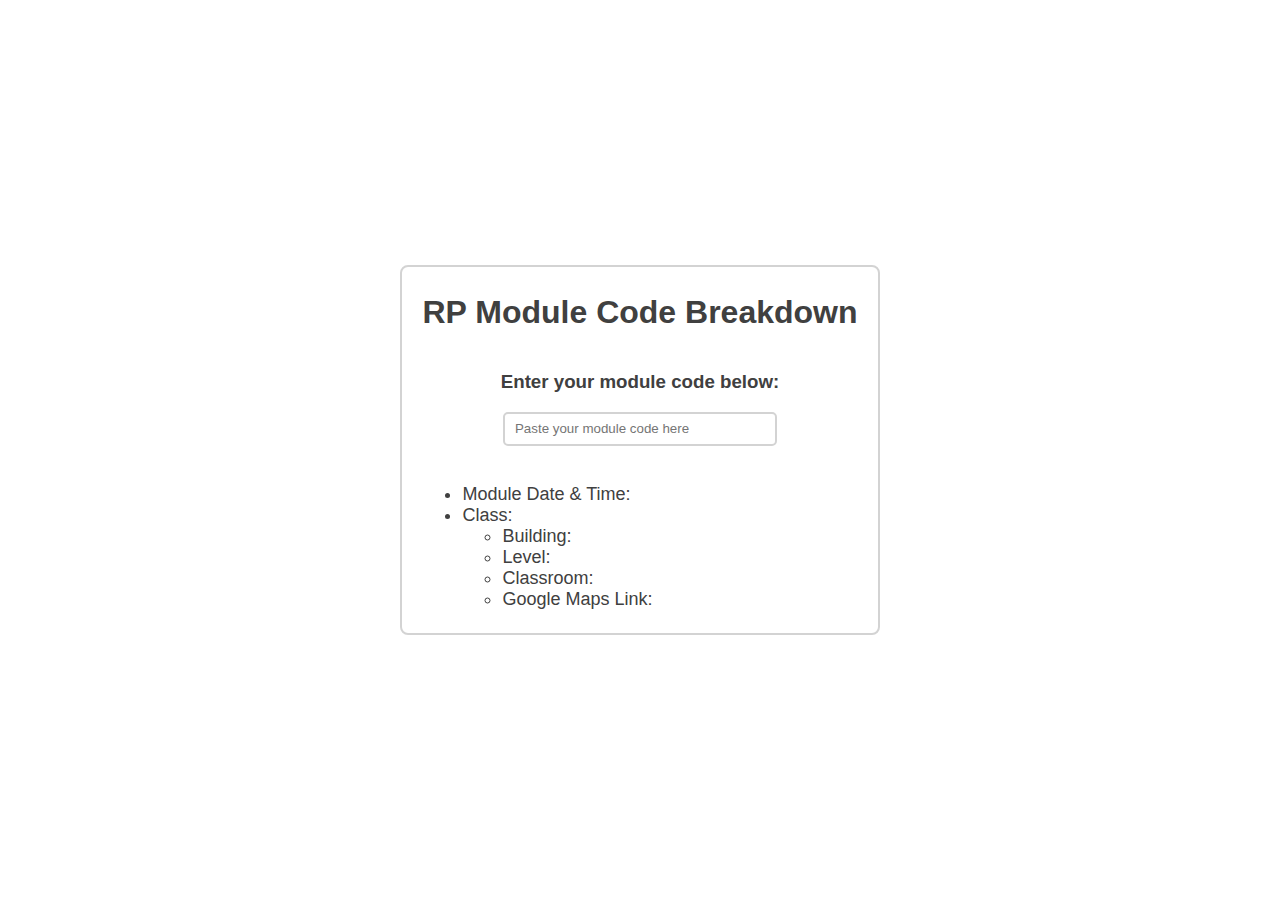
==== index.html @ 50c56a7d "Added location link" ====
<!DOCTYPE html>
<html>
    <head>
        <title>RP Module Code Breakdown</title>
        <link rel="stylesheet" type="text/css" href="./style.css">
    </head>
    <body>
        <div id="main">
            <div id="top">
                <h1>RP Module Code Breakdown</h1>
                <h3>Enter your module code below:</h3>
                <input type="text" value="" onkeyup="check()" id="input" placeholder="Paste your module code here">
            </div>
            <div id="info">
                <ul>
                    <li style="display: none;">Module Name: <a id="name" class="display"></a></li>
                    <li>Module Date & Time: <a id="datetime" class="display"></a></li>
                    <li>Class: <a id="class" class="display"></a>
                        <ul>
                            <li>Building: <a id="building" class="display"></a></li>
                            <li>Level: <a id="level" class="display"></a></li>
                            <li>Classroom: <a id="classroom" class="display"></a></li>
                            <li>Google Maps Link: <a id="gmaps" class="display" target="_blank"></a></li>
                        </ul>
                    </li>
                </ul>
            </div>
        </div>
        <script src="./index.js"></script>
    </body>
</html>
---- style.css ----
*{
    font-family: Arial, Helvetica, sans-serif;
    color: #404040;
}
html, body{
    padding: 0;
    margin: 0;
    height: 100%;
    width: 100%;
    display: flex;
    flex-direction: column;
    justify-content: center;
    align-items: center;
}

#top {
    display: flex;
    flex-direction: column;
    align-items: center;
    margin-bottom: 20px;
}

#info {
    display: flex;
    justify-content: left;
    font-size: large;
}

.display{
    font-weight: bold;
}

#input{
    border-radius: 5px;
    height: 30px;
    width: 250px;
    border: 2px solid lightgray;
    display: flex;
    align-items: center;
    outline: none;
    padding: 0 10px;
}

#input:focus{
    border: 2px solid rgb(0, 102, 255);
}

#main {
    border: 2px solid lightgray;
    padding: 5px 20px;
    border-radius: 8px;
}
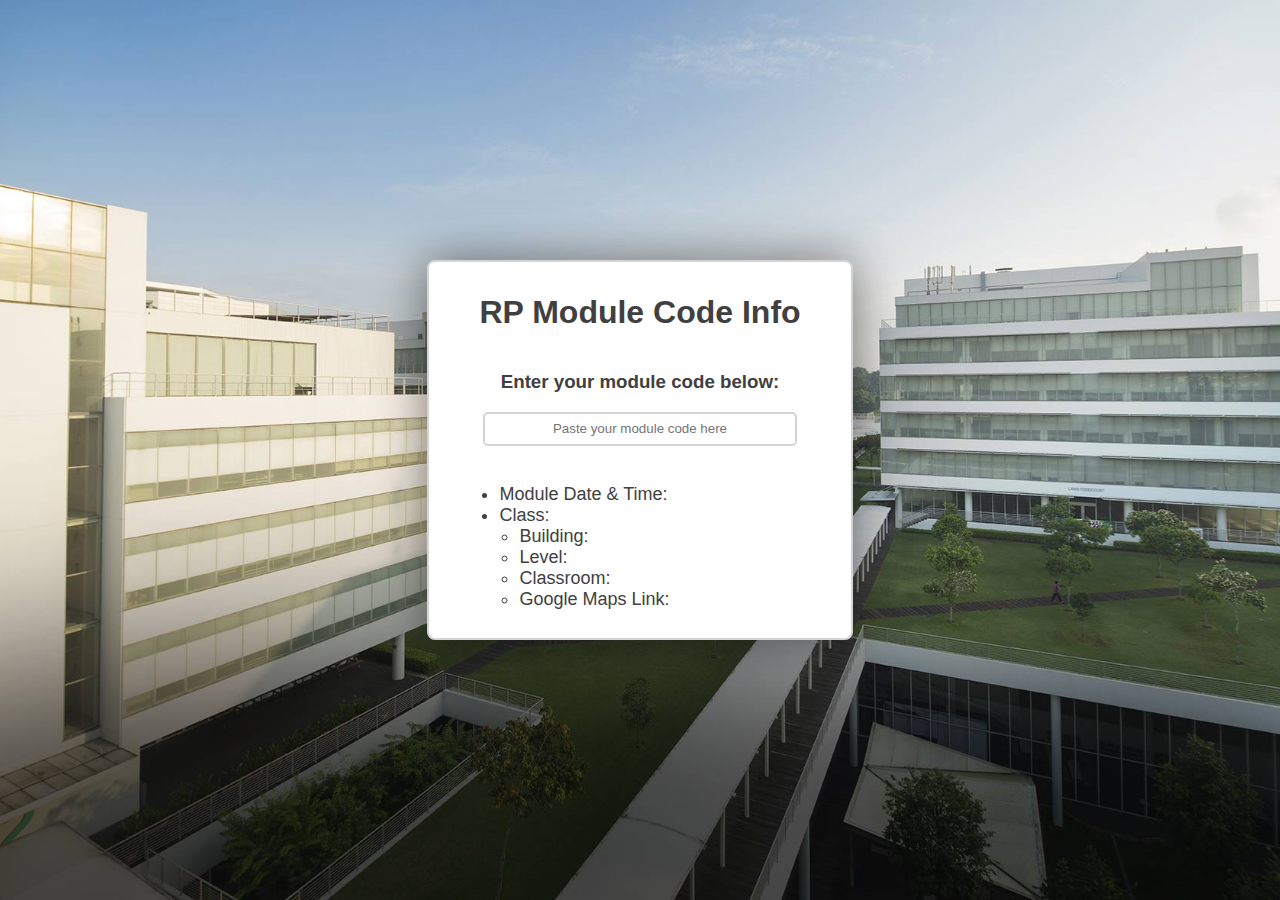
==== commit 600eced5: "Made page mobile friendly" ====
--- a/index.html
+++ b/index.html
@@ -1,13 +1,18 @@
 <!DOCTYPE html>
-<html>
+<html lang="en">
     <head>
-        <title>RP Module Code Breakdown</title>
+        <title>RP Module Code Info</title>
         <link rel="stylesheet" type="text/css" href="./style.css">
+        <meta charset="UTF-8">
+        <meta name="description" content="Paste your module code from LEO 2.0 and get a breakdown of the module information">
+        <meta name="keywords" content="RP, RP Module Info, Module Info, Module, Republic Polytechnic">
+        <meta name="author" content="YJJcoolcool">
+        <meta name="viewport" content="width=device-width, initial-scale=1.0">
     </head>
     <body>
         <div id="main">
             <div id="top">
-                <h1>RP Module Code Breakdown</h1>
+                <h1>RP Module Code Info</h1>
                 <h3>Enter your module code below:</h3>
                 <input type="text" value="" onkeyup="check()" id="input" placeholder="Paste your module code here">
             </div>
--- a/style.css
+++ b/style.css
@@ -11,6 +11,9 @@
     flex-direction: column;
     justify-content: center;
     align-items: center;
+    background: url("bg.jpg") no-repeat;
+    background-position: center;
+    background-size: cover;
 }
 
 #top {
@@ -19,11 +22,18 @@
     align-items: center;
     margin-bottom: 20px;
 }
+#top *{
+    text-align: center;
+}
 
 #info {
     display: flex;
     justify-content: left;
     font-size: large;
+}
+#info ul{
+    padding: 0 20px;
+    width: 100%;
 }
 
 .display{
@@ -33,12 +43,13 @@
 #input{
     border-radius: 5px;
     height: 30px;
-    width: 250px;
+    width: 90%;
     border: 2px solid lightgray;
     display: flex;
     align-items: center;
     outline: none;
     padding: 0 10px;
+    transition: all 0.5s;
 }
 
 #input:focus{
@@ -49,4 +60,19 @@
     border: 2px solid lightgray;
     padding: 5px 20px;
     border-radius: 8px;
+    background: white;
+    width: auto;
+    max-width: 80% !important;
+    box-shadow: 0px 0px 50px 0px rgba(0,0,0,0.5);
+}
+
+@media only screen and (max-width: 500px) {
+    #info{
+        font-size: smaller;
+    }
+}
+@media only screen and (min-width: 500px) {
+    #main{
+        padding: 10px 50px;
+    }
 }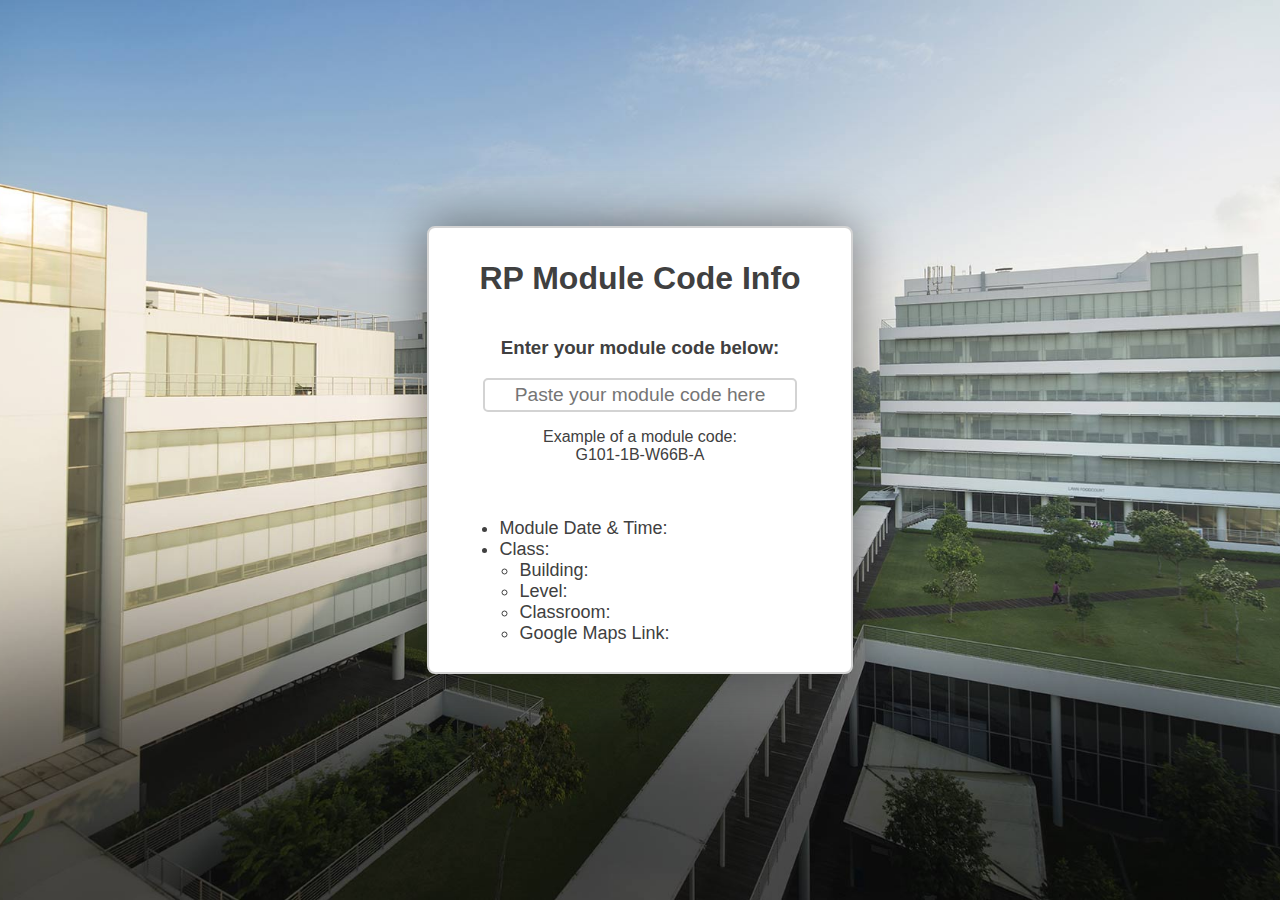
==== commit e924b47a: "Added paste event" ====
--- a/index.html
+++ b/index.html
@@ -14,7 +14,8 @@
             <div id="top">
                 <h1>RP Module Code Info</h1>
                 <h3>Enter your module code below:</h3>
-                <input type="text" value="" onkeyup="check()" id="input" placeholder="Paste your module code here">
+                <input type="text" value="" onkeyup="check()" onchange="check()" onpaste="check()" id="input" placeholder="Paste your module code here">
+                <p>Example of a module code:<br>G101-1B-W66B-A</p>
             </div>
             <div id="info">
                 <ul>
--- a/style.css
+++ b/style.css
@@ -11,7 +11,7 @@
     flex-direction: column;
     justify-content: center;
     align-items: center;
-    background: url("bg.jpg") no-repeat;
+    background: url("./assets/bg.jpg") no-repeat;
     background-position: center;
     background-size: cover;
 }
@@ -50,6 +50,7 @@
     outline: none;
     padding: 0 10px;
     transition: all 0.5s;
+    font-size: larger;
 }
 
 #input:focus{
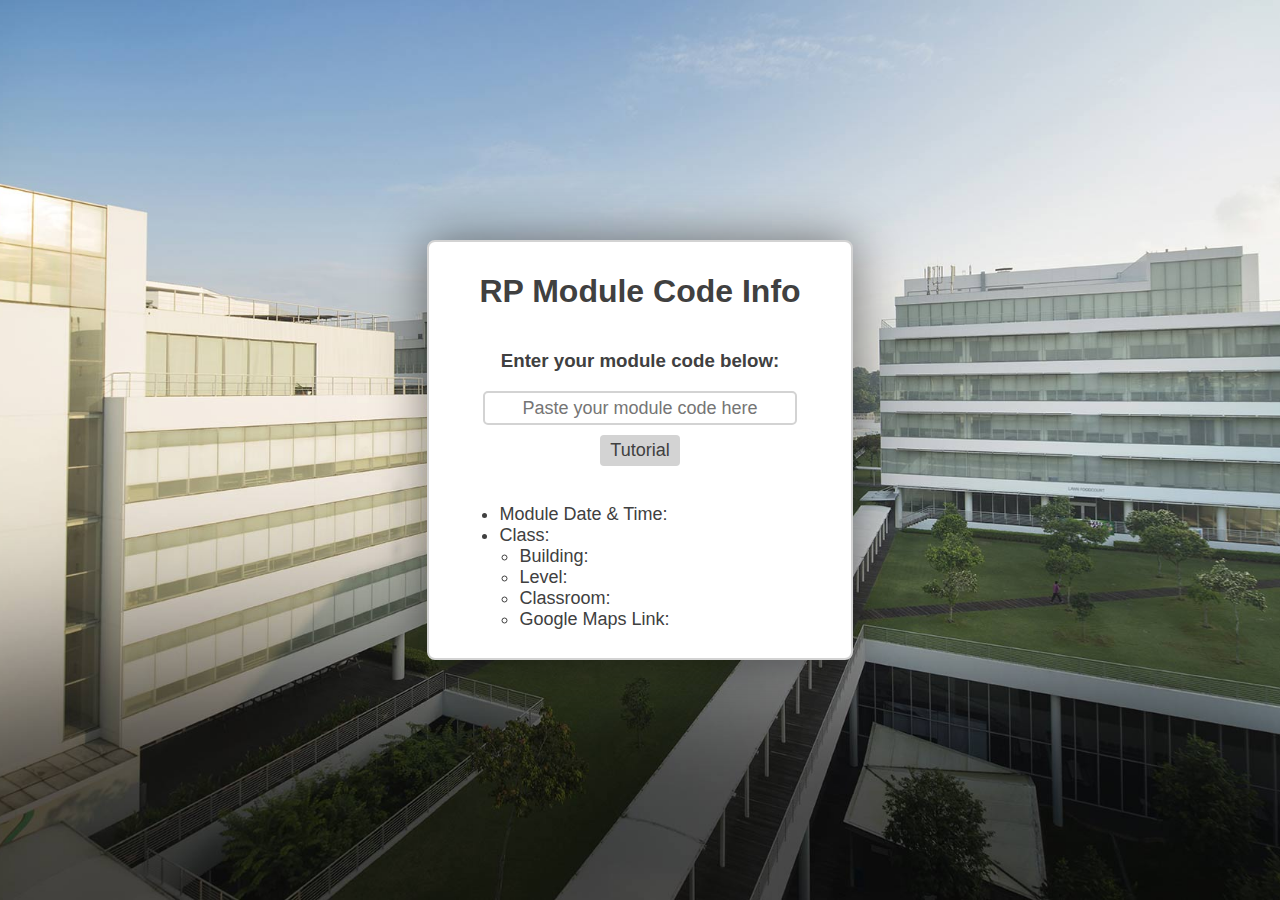
==== commit a341deab: "Added tutorial" ====
--- a/index.html
+++ b/index.html
@@ -15,7 +15,7 @@
                 <h1>RP Module Code Info</h1>
                 <h3>Enter your module code below:</h3>
                 <input type="text" value="" onkeyup="check()" onchange="check()" onpaste="check()" id="input" placeholder="Paste your module code here">
-                <p>Example of a module code:<br>G101-1B-W66B-A</p>
+                <a href="./howto/" class="button">Tutorial</a>
             </div>
             <div id="info">
                 <ul>
--- a/style.css
+++ b/style.css
@@ -50,16 +50,25 @@
     outline: none;
     padding: 0 10px;
     transition: all 0.5s;
-    font-size: larger;
+    font-size: large;
+    margin-bottom: 10px;
 }
 
 #input:focus{
     border: 2px solid rgb(0, 102, 255);
 }
 
+.button {
+    padding: 5px 10px;
+    text-decoration: none;
+    background-color: lightgray;
+    border-radius: 4px;
+    font-size: large;
+}
+
 #main {
     border: 2px solid lightgray;
-    padding: 5px 20px;
+    padding: 10px 50px;
     border-radius: 8px;
     background: white;
     width: auto;
@@ -67,13 +76,17 @@
     box-shadow: 0px 0px 50px 0px rgba(0,0,0,0.5);
 }
 
+video{
+    width: 100%;
+    height: 100%;
+    box-shadow: 0px 0px 50px 0px rgba(0,0,0,0.5);
+}
+
 @media only screen and (max-width: 500px) {
     #info{
         font-size: smaller;
     }
-}
-@media only screen and (min-width: 500px) {
     #main{
-        padding: 10px 50px;
+        padding: 5px 20px;
     }
 }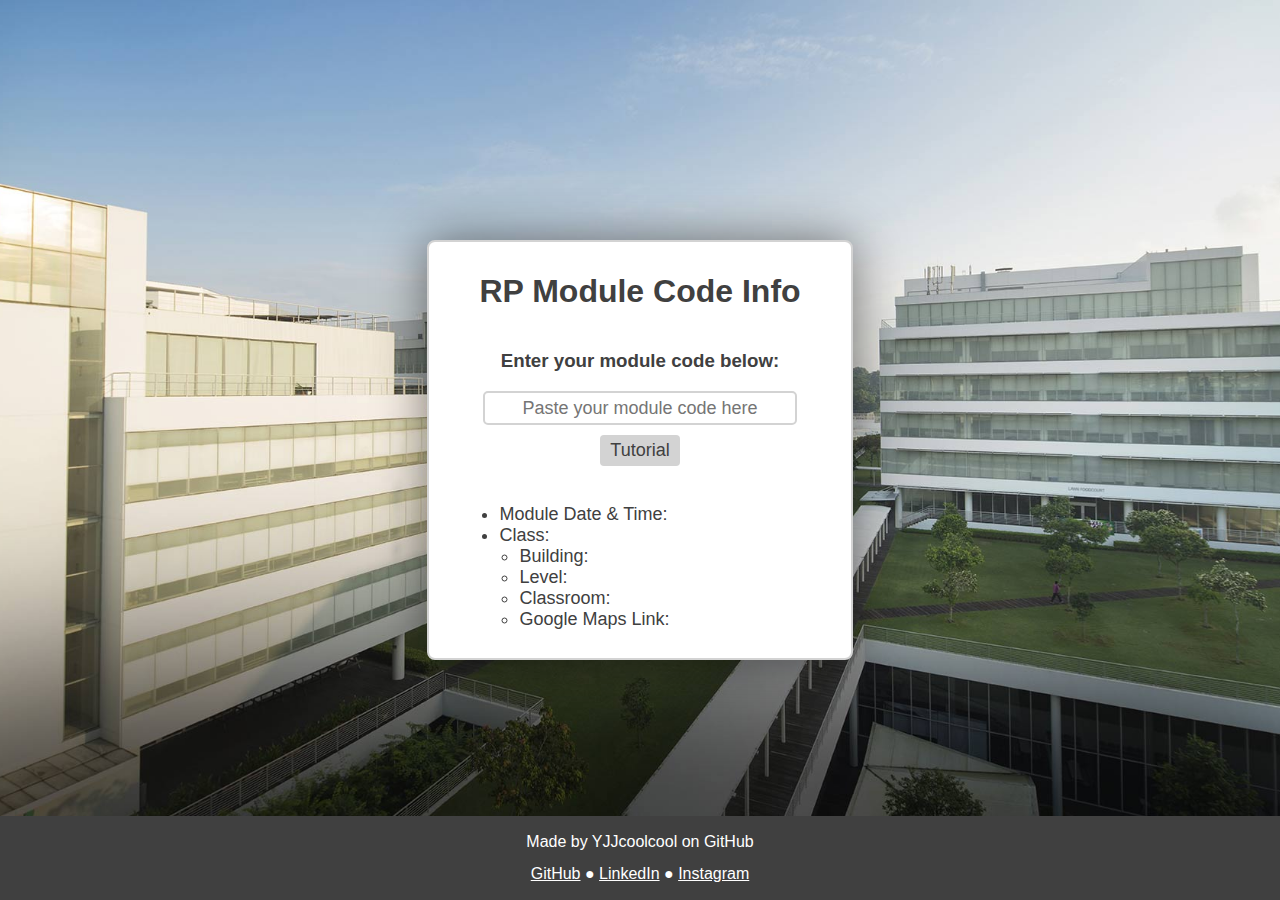
==== commit 0e687084: "Added footer" ====
--- a/index.html
+++ b/index.html
@@ -8,13 +8,14 @@
         <meta name="keywords" content="RP, RP Module Info, Module Info, Module, Republic Polytechnic">
         <meta name="author" content="YJJcoolcool">
         <meta name="viewport" content="width=device-width, initial-scale=1.0">
+        <script data-ad-client="ca-pub-2200165407147009" async src="https://pagead2.googlesyndication.com/pagead/js/adsbygoogle.js"></script>
     </head>
     <body>
         <div id="main">
             <div id="top">
                 <h1>RP Module Code Info</h1>
                 <h3>Enter your module code below:</h3>
-                <input type="text" value="" onkeyup="check()" onchange="check()" onpaste="check()" id="input" placeholder="Paste your module code here">
+                <input type="text" value="" onkeyup="check()" onchange="check()" onpaste="check()" id="input" placeholder="Paste your module code here" autocomplete="on">
                 <a href="./howto/" class="button">Tutorial</a>
             </div>
             <div id="info">
@@ -32,6 +33,10 @@
                 </ul>
             </div>
         </div>
+        <footer>
+            <p>Made by YJJcoolcool on GitHub</p>
+            <span><a href="https://github.com/YJJcoolcool" target="_blank">GitHub</a> ● <a href="https://www.linkedin.com/in/yam-jun-jie/" target="_blank">LinkedIn</a> ● <a href="https://instagram.com/yjjcoolcool" target="_blank">Instagram</a></span>
+        </footer>
         <script src="./index.js"></script>
     </body>
 </html>--- a/style.css
+++ b/style.css
@@ -77,16 +77,42 @@
 }
 
 video{
-    width: 100%;
-    height: 100%;
+    max-width: 100%;
+    max-height: 90%;
     box-shadow: 0px 0px 50px 0px rgba(0,0,0,0.5);
 }
 
+footer{
+    width: 100%;
+    position: absolute;
+    bottom: 0;
+    background-color: #404040;
+    display: flex;
+    flex-direction: column;
+    justify-content: center;
+    align-items: center;
+    padding: 10px 0;
+}
+footer *{
+    color: white !important;
+    margin: 7px 0;
+}
+
 @media only screen and (max-width: 500px) {
+    h1{
+        font-size: x-large;
+    }
     #info{
-        font-size: smaller;
+        font-size: small;
     }
     #main{
         padding: 5px 20px;
     }
+    footer {
+        font-size: smaller;
+        padding: 5px 0;
+    }
+    footer *{
+        margin: 3px 0;
+    }
 }